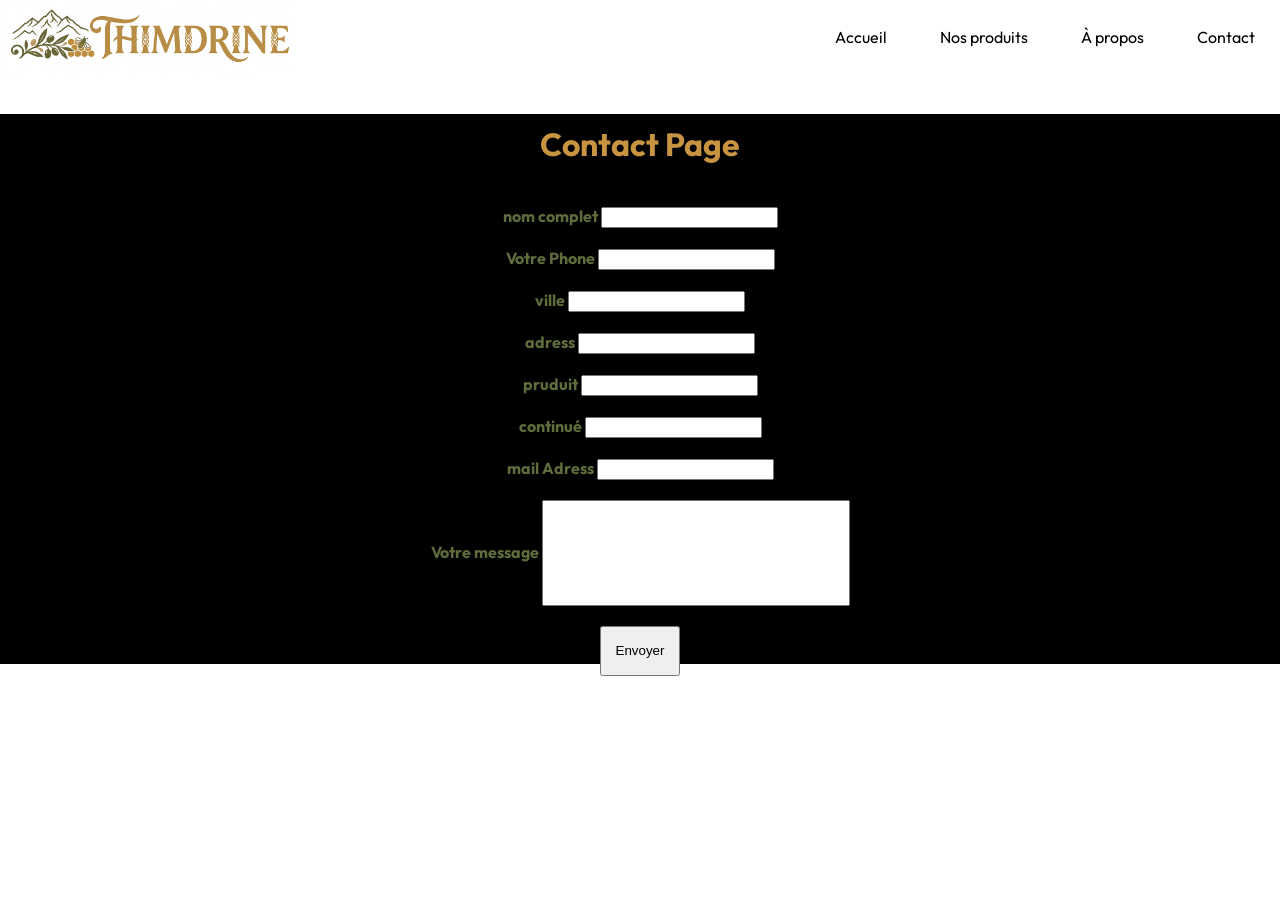
==== Contact.html @ 75c64252 "project" ====
<!doctype html>
<html lang="fr">
    <head>
        <link rel="preconnect" href="https://fonts.googleapis.com" />
        <link rel="preconnect" href="https://fonts.gstatic.com" crossorigin />
        <link
            href="https://fonts.googleapis.com/css2?family=Outfit:wght@100..900&display=swap"
            rel="stylesheet" />
        <link rel="stylesheet"
            href="https://cdnjs.cloudflare.com/ajax/libs/font-awesome/4.7.0/css/font-awesome.min.css">

        <meta charset="UTF-8" />
        <meta name="viewport" content="width=device-width, initial-scale=1.0" />
        <title>Document</title>
        <link rel="stylesheet" href="Contact.css" />
    </head>
    <body>
        <header>
            <div class="header-container">
                <img src="imeges/logo.jpg" alt="logo" class="logo" />
                <nav>
                    <div class="navbar">
                        <a href="index.html">Accueil</a>
                        <a href="produits.html">Nos produits</a>
                        <a href="propos.html">À propos</a>
                        <a href="Contact.html">Contact</a>
                    </div>
                </nav>
            </div>
        </header>
        <br>
        <br>
        <main>

            <form class="Contact">
                <h1>Contact Page</h1>
                <div>
                    <label for="nom">nom complet</label>
                    <input id="nom" type="text" required>
                </div>
                <div>
                    <label for="Phone">Votre Phone</label>
                    <input id="Phone" type="number" required>
                </div>
                <div>
                    <label for="ville">ville</label>
                    <input id="ville" type="text" required>

                </div>
                <div>
                    <label for="ad">adress</label>
                    <input id="ad" type="text" required>
                </div>

                <div>
                    <label for="pd">pruduit</label>
                    <input id="pd" type="text" required>
                </div>
                <div>
                    <label for="con">continué</label>
                    <input id="con" type="number" required>
                </div>

                <div>
                    <label for="mail">mail Adress</label>
                    <input id="mail" type="email" required>
                </div>
                <div>
                    <label for="msg">Votre message</label>
                    <input id="msg" type class="message"="text">
                </div>
                <div>

                    <input class="submit" type="submit" value="Envoyer">
                </div>

            </form>
        </main>
    </body>
</html>
---- Contact.css ----
body {
    font-family: "Outfit", sans-serif;
    padding: 0;
    margin: 0;
}

.logo {
    width: 300px;
    height: auto;
}

.header-container {
    width: 100%;

    display: flex;
    justify-content: space-between;
    align-items: center;
}

.navbar a {
    padding: 5px 25px;
    color: black;
    text-decoration: none;
    border-radius: 15px;

}

.navbar a:hover {
    color: black;
    background-color: #c89441;

}

.Contact {
    width: 100%;
    height: 550px;
    display: flex;
    align-items: center;
    justify-content: center;
    flex-direction: column;
    gap: 20px;
    background-color:black;
}

.message {
    height: 100px;
    width: 300px;
}
.submit{
    width: 80px;
    height: 50px;
    
}
.Contact h1{
    color: #c89441;
    font-weight: bold;
    
}
.Contact {
color:  #5E6D3B;
  font-weight: bold;
    
}
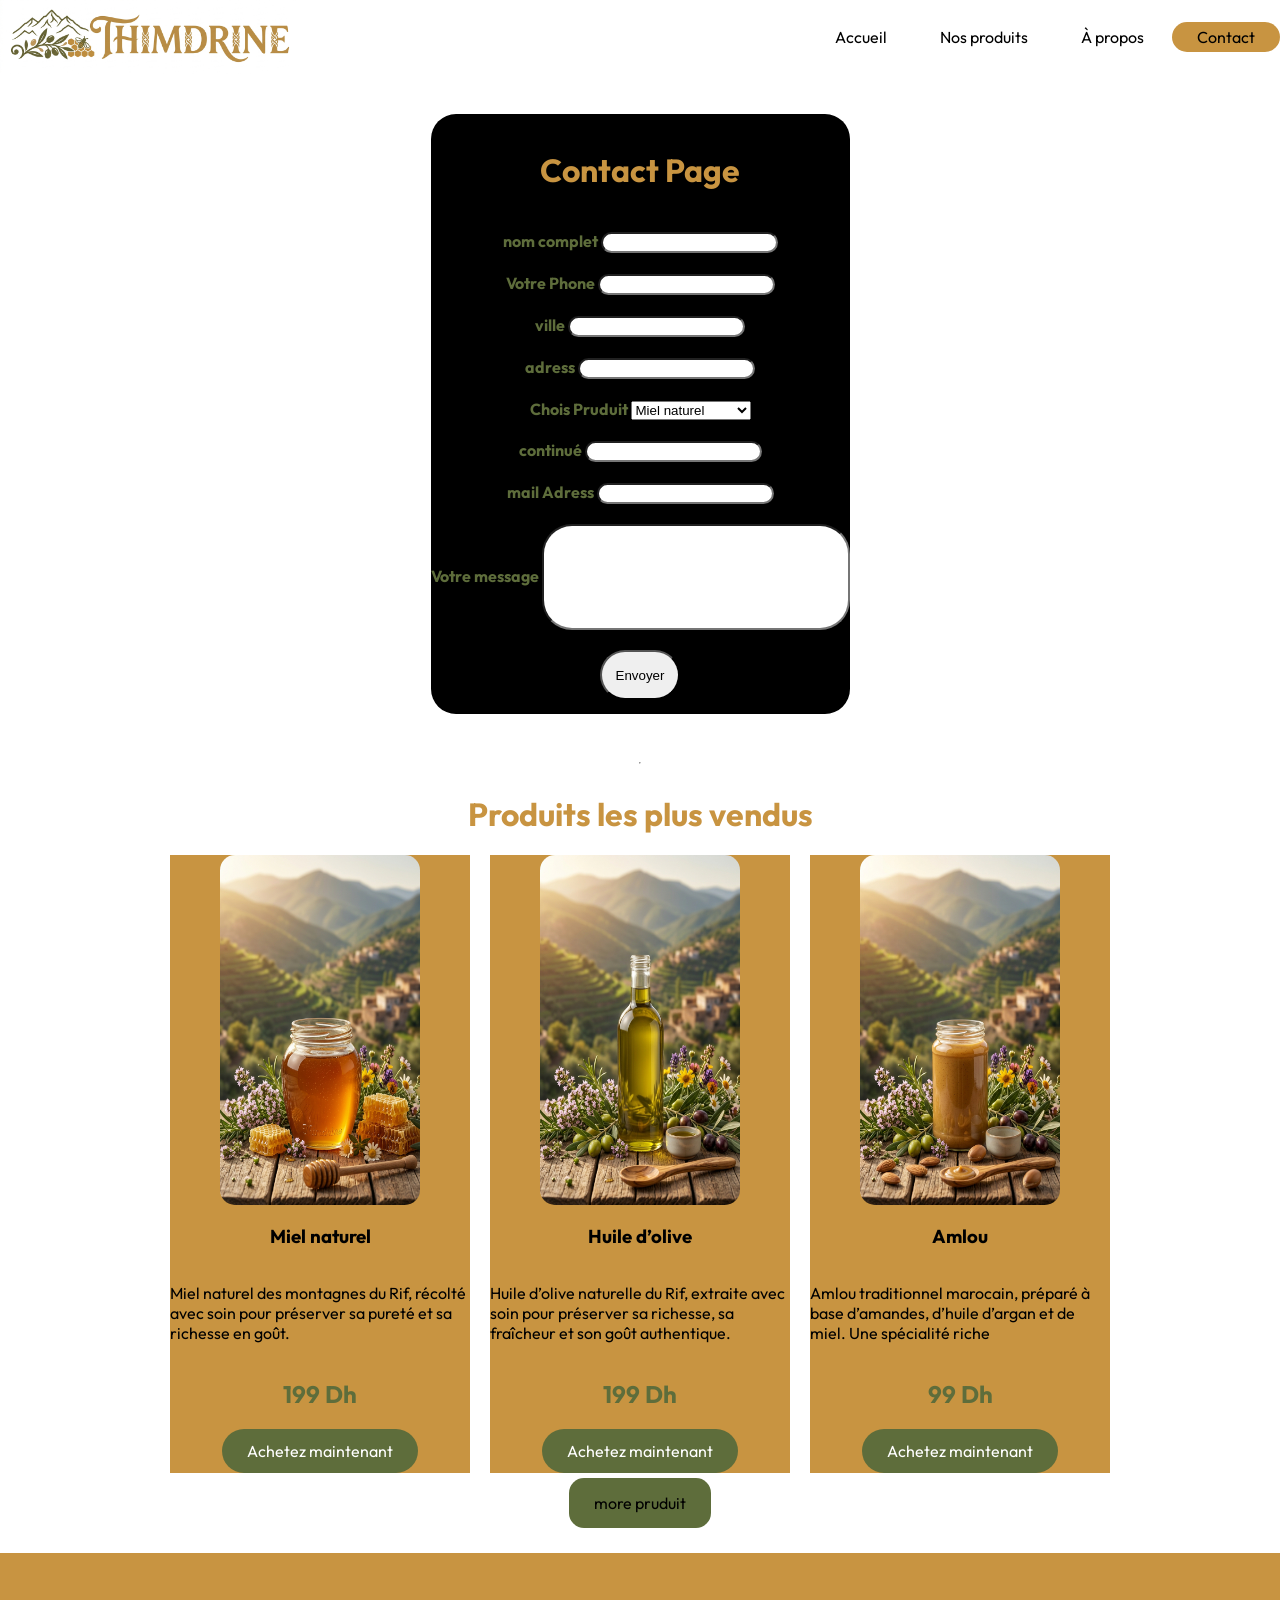
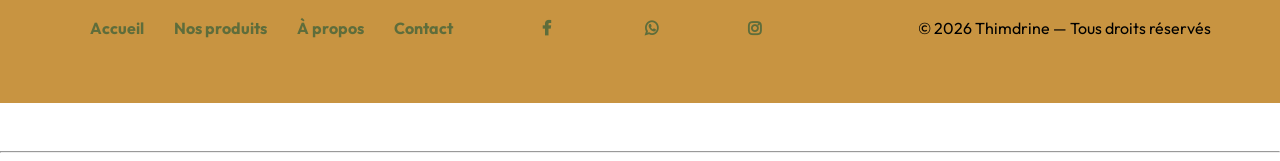
==== commit 3d029b52: "project" ====
--- a/Contact.html
+++ b/Contact.html
@@ -23,58 +23,139 @@
                         <a href="index.html">Accueil</a>
                         <a href="produits.html">Nos produits</a>
                         <a href="propos.html">À propos</a>
-                        <a href="Contact.html">Contact</a>
+                        <a class="con" href="Contact.html">Contact</a>
                     </div>
                 </nav>
             </div>
         </header>
         <br>
         <br>
+        <main class="main-page">
+            <div>
+                <form class="Contact">
+                    <h1>Contact Page</h1>
+                    <div>
+                        <label for="nom">nom complet</label>
+                        <input id="nom" type="text" required>
+                    </div>
+                    <div>
+                        <label for="Phone">Votre Phone</label>
+                        <input id="Phone" type="number" required>
+                    </div>
+                    <div>
+                        <label for="ville">ville</label>
+                        <input id="ville" type="text" required>
+
+                    </div>
+                    <div>
+                        <label for="ad">adress</label>
+                        <input id="ad" type="text" required>
+                    </div>
+
+                    <div class="option">
+                        <label for="pd">Chois Pruduit </label>
+                        <select name="option" id="pd">
+                            <option value>Miel naturel</option>
+                            <option value>Beurre beldi</option>
+                            <option value>Safran marocain</option>
+                            <option value>Huile d’olive </option>
+                            <option value>Amlou</option>
+
+                        </select>
+
+                    </div>
+                    <div>
+                        <label for="con">continué</label>
+                        <input id="con" type="number" required>
+                    </div>
+
+                    <div>
+                        <label for="mail">mail Adress</label>
+                        <input id="mail" type="email" required>
+                    </div>
+                    <div>
+                        <label for="msg">Votre message</label>
+                        <input id="msg" type class="message"="text">
+                    </div>
+                    <div>
+
+                        <input class="submit" type="submit" value="Envoyer">
+                    </div>
+
+                </form>
+            </div>
+                  <div class="pruduit">
+                    <br>
+                    <br>
+                    <hr>
+        <h1>Produits les plus vendus</h1>
+        <div class="best-pruduit">
+
+          <div class="image1-desc">
+            <img src="imeges/عسل.jpg" alt>
+            <h3>Miel naturel</h3>
+            <p>Miel naturel des montagnes du Rif, récolté avec soin pour
+              préserver sa pureté et sa richesse en goût.
+            </p>
+            <h2> 199 Dh </h2>
+            <a href="Contact.html">Achetez maintenant</a>
+
+          </div>
+          <div class="image1-desc">
+            <img src="imeges/زيت زيتون.jpg" alt>
+            <h3>Huile d’olive</h3>
+            <p>Huile d’olive naturelle du Rif, extraite avec soin pour préserver
+              sa richesse, sa fraîcheur et son goût authentique.
+            </p>
+            <h2> 199 Dh </h2>
+            <a href="Contact.html">Achetez maintenant</a>
+
+          </div>
+          <div class="image1-desc">
+            <img src="imeges/املو.jpg" alt>
+            <h3>Amlou</h3>
+            <p>Amlou traditionnel marocain, préparé à base d’amandes, d’huile
+              d’argan et de miel. Une spécialité riche
+            </p>
+            <h2> 99 Dh </h2>
+            <a href="Contact.html">Achetez maintenant</a>
+
+          </div>
+
+        </div>
+        <div class="buttonTo-pruduit">
+          <br>
+        <a href="produits.html">more pruduit </a>
+
+      </div>
+      </div>
+
+        </main>
+        <br>
+        <br>
+        <footer class="footer-part">
+            <div class="navbar-Foter">
+                <a href="index.html">Accueil</a>
+                <a href="produits.html">Nos produits</a>
+                <a href="propos.html">À propos</a>
+                <a href="Contact.html">Contact</a>
+            </div>
+            <div class="Réseaux-sociaux">
+                <a href="#" class="fa fa-facebook"></a>
+                <a href="#" class="fa fa-whatsapp"></a>
+                <a href="#" class="fa fa-instagram"></a>
+            </div>
+            <div><p>© 2026 Thimdrine — Tous droits réservés</p>
+            </div>
+
+        </footer>
+        <br> 
+        <br> 
+        <hr>
         <main>
-
-            <form class="Contact">
-                <h1>Contact Page</h1>
-                <div>
-                    <label for="nom">nom complet</label>
-                    <input id="nom" type="text" required>
-                </div>
-                <div>
-                    <label for="Phone">Votre Phone</label>
-                    <input id="Phone" type="number" required>
-                </div>
-                <div>
-                    <label for="ville">ville</label>
-                    <input id="ville" type="text" required>
-
-                </div>
-                <div>
-                    <label for="ad">adress</label>
-                    <input id="ad" type="text" required>
-                </div>
-
-                <div>
-                    <label for="pd">pruduit</label>
-                    <input id="pd" type="text" required>
-                </div>
-                <div>
-                    <label for="con">continué</label>
-                    <input id="con" type="number" required>
-                </div>
-
-                <div>
-                    <label for="mail">mail Adress</label>
-                    <input id="mail" type="email" required>
-                </div>
-                <div>
-                    <label for="msg">Votre message</label>
-                    <input id="msg" type class="message"="text">
-                </div>
-                <div>
-
-                    <input class="submit" type="submit" value="Envoyer">
-                </div>
-
-            </form>
+             
+                
+             </div>
         </main>
     </body>
 </html>
--- a/Contact.css
+++ b/Contact.css
@@ -33,31 +33,239 @@
 
 .Contact {
     width: 100%;
-    height: 550px;
+    height: 600px;
     display: flex;
     align-items: center;
     justify-content: center;
     flex-direction: column;
     gap: 20px;
-    background-color:black;
-}
+    border-radius: 25px;
+    background-color: black;
+}
+
+form {
+    flex-wrap: wrap;
+    width: 80%;
+    background-color: black;
+
+}
+
+
 
 .message {
     height: 100px;
     width: 300px;
 }
-.submit{
+
+.submit {
     width: 80px;
     height: 50px;
-    
-}
-.Contact h1{
+
+}
+
+.Contact h1 {
     color: #c89441;
     font-weight: bold;
-    
-}
+
+}
+
 .Contact {
-color:  #5E6D3B;
-  font-weight: bold;
-    
-}+    color: #5E6D3B;
+    font-weight: bold;
+
+}
+
+.Contact input {
+    border-radius: 30px;
+
+
+}
+
+
+.best-pruduit {
+  display: flex;
+  justify-content: center;
+  gap: 20px;
+}
+
+.image1-desc {
+  width: 300px;
+  background-color: #c89441;
+  display: flex;
+  flex-direction: column;
+  justify-content: center;
+  align-items: center;
+
+}
+
+.image1-desc img {
+  width: 200px;
+  height: 350px;
+  border-radius: 15px;
+
+
+}
+
+.pruduit {
+  display: flex;
+  flex-direction: column;
+  align-items: center;
+}
+
+.pruduit h1 {
+  color: #c89441;
+}
+
+.image1-desc a {
+
+  border-radius: 25px;
+  text-decoration: none;
+  background-color: #5E6D3B;
+  border-radius: 50px;
+  padding: 12px 25px;
+  color: white;
+
+
+}
+
+.image1-desc a:hover {
+  transform: scale(1.3);
+  background-color: white;
+  color: black;
+
+}
+
+.image1-desc h2 {
+  color: #5E6D3B;
+
+
+}
+
+.footer-part {
+    display: flex;
+    background-color: #c89441;
+    height: 150px;
+    width: auto;
+    align-items: center;
+    justify-content: start;
+    justify-content: space-evenly;
+}
+
+.navbar-Foter {
+    margin: 20px;
+    display: flex;
+    ;
+    gap: 30px;
+}
+
+.navbar-Foter a {
+    text-decoration: none;
+    color: #5E6D3B;
+    font-weight: bold;
+
+}
+
+.fa {
+    text-decoration: none;
+    gap: 5px;
+    width: 100px;
+    color: #5E6D3B;
+    font-weight: bold;
+
+}
+
+.buttonTo-pruduit a {
+    text-decoration: none;
+    border-radius: 15px;
+    background-color: hsl(78, 30%, 33%);
+    padding: 15px 25px;
+    color: black;
+}
+
+.buttonTo-pruduit a:hover {
+    background-color: #c89441;
+    color: white;
+
+}
+
+.main-page {
+    display: flex;
+    flex-direction: column;
+    justify-content: center;
+    align-items: center;
+}
+.con{
+    background-color: #c89441;
+}
+@media (max-width: 768px) {
+    .logo {
+        max-width: 100%;
+        height: auto;
+    }
+
+    .navbar {
+        display: flex;
+        flex-direction: column;
+    }
+
+    .navbar a {
+        font-size: 9px;
+    }
+
+
+    .button {
+        padding: 5px 18px;
+        font-size: 10px;
+
+    }
+
+    img {
+        max-width: 100%;
+        height: auto;
+    }
+
+    p {
+        font-size: 10px;
+    }
+
+    h1 {
+        font-size: 19px;
+
+    }
+
+
+
+
+
+    a {
+        padding: 5px 18px;
+        font-size: 10px;
+
+    }
+
+    .best-pruduit {
+        display: flex;
+        flex-wrap: wrap;
+        width: 100%;
+        height: auto;
+
+
+    }
+
+    .footer-part a {
+        padding: 1px 15px;
+        font-size: 10px;
+        gap: 3px;
+
+    }
+
+    .footer-part {
+        max-width: 100%;
+        height: auto;
+        display: flex;
+        flex-direction: column;
+
+    }
+
+
+}
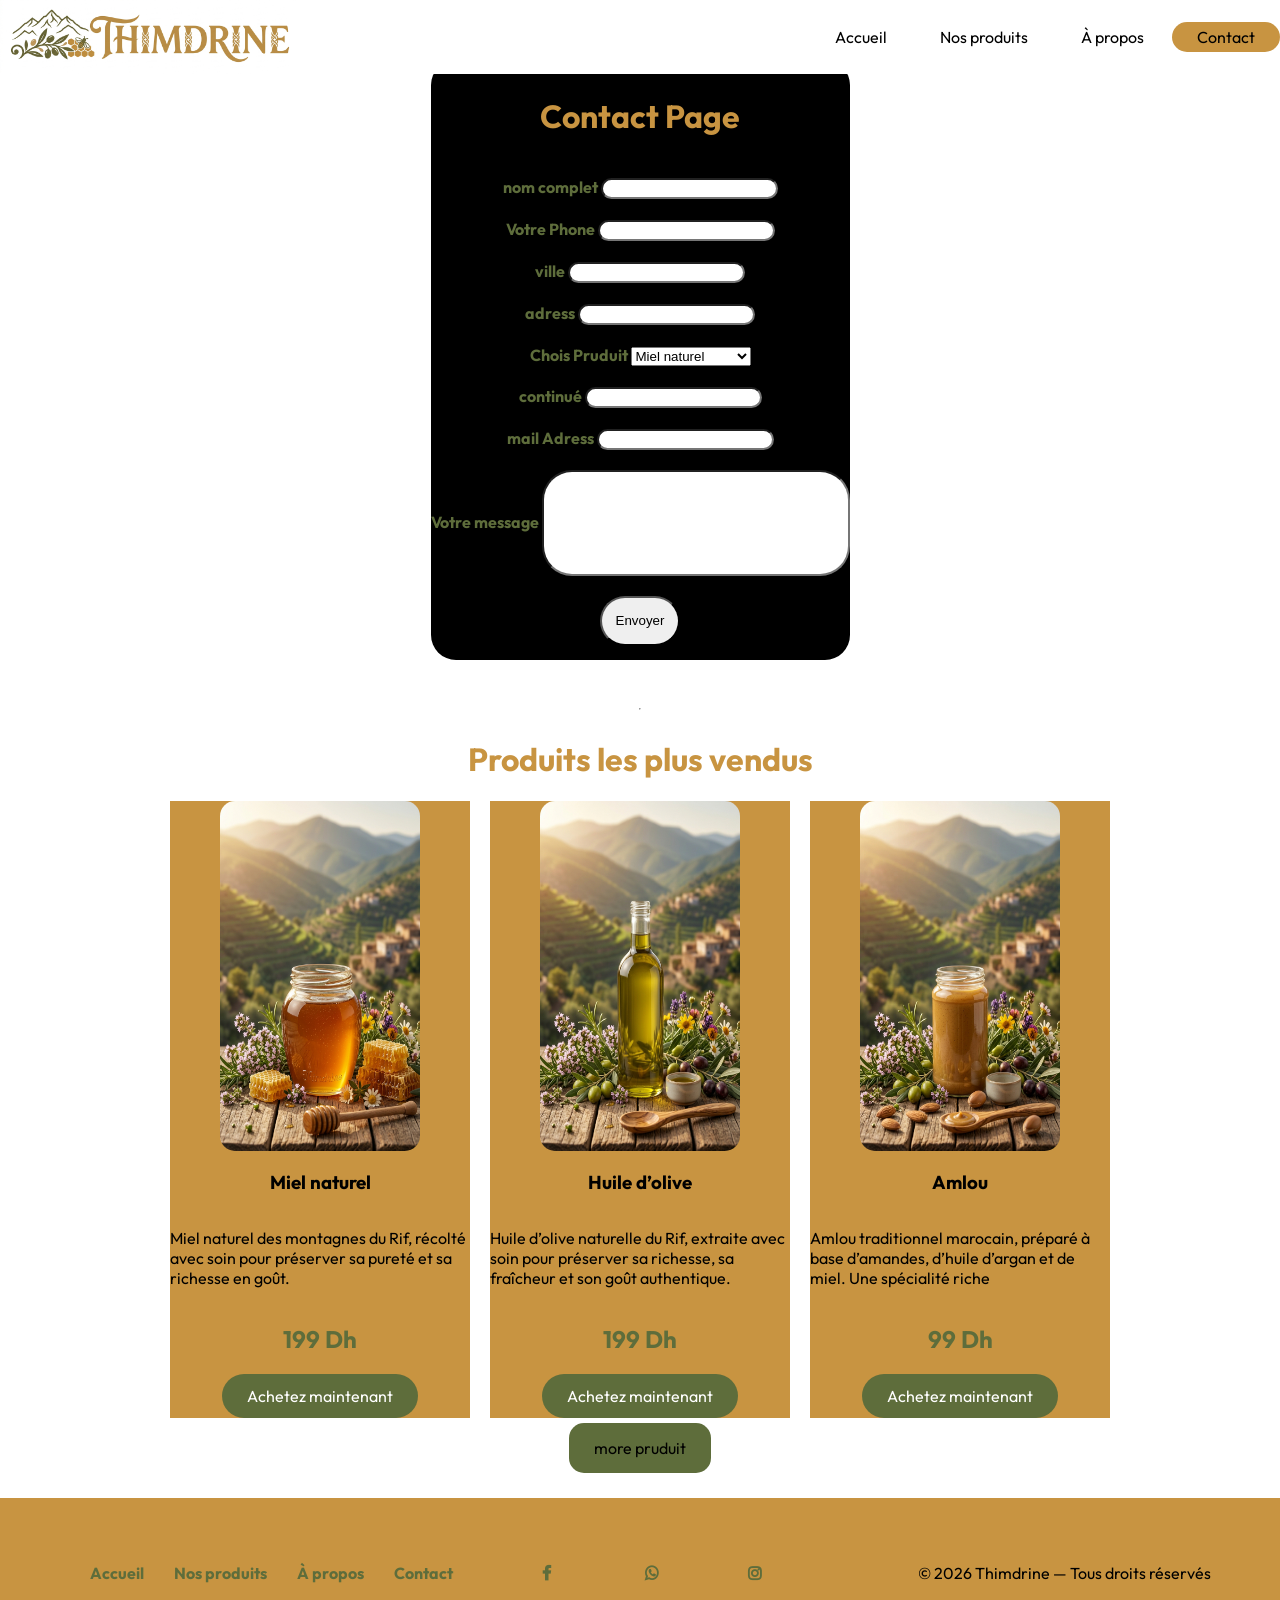
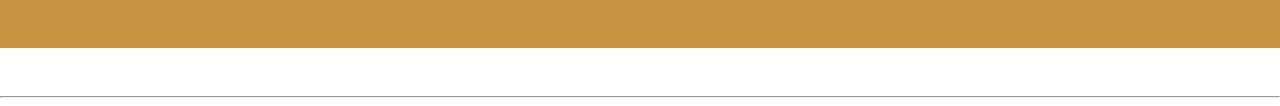
==== commit 3b6d0ec8: "project" ====
--- a/Contact.html
+++ b/Contact.html
@@ -30,6 +30,7 @@
         </header>
         <br>
         <br>
+        <br>
         <main class="main-page">
             <div>
                 <form class="Contact">
@@ -40,7 +41,7 @@
                     </div>
                     <div>
                         <label for="Phone">Votre Phone</label>
-                        <input id="Phone" type="number" required>
+                        <input id="Phone" type="text" required>
                     </div>
                     <div>
                         <label for="ville">ville</label>
--- a/Contact.css
+++ b/Contact.css
@@ -15,6 +15,14 @@
     display: flex;
     justify-content: space-between;
     align-items: center;
+    position: fixed;
+    top: 0;
+    z-index: 1000;
+    background-color: white;
+}
+.navbar{
+    position: relative;
+
 }
 
 .navbar a {
@@ -253,9 +261,9 @@
     }
 
     .footer-part a {
-        padding: 1px 15px;
-        font-size: 10px;
-        gap: 3px;
+        padding: 1px 10px;
+        font-size: 10px;
+        gap: 1px;
 
     }
 
@@ -266,6 +274,11 @@
         flex-direction: column;
 
     }
-
-
-}
+    .Réseaux-sociaux a {
+        display: flex;
+        gap: 1px;
+        width: 10%;
+    }
+
+
+}
